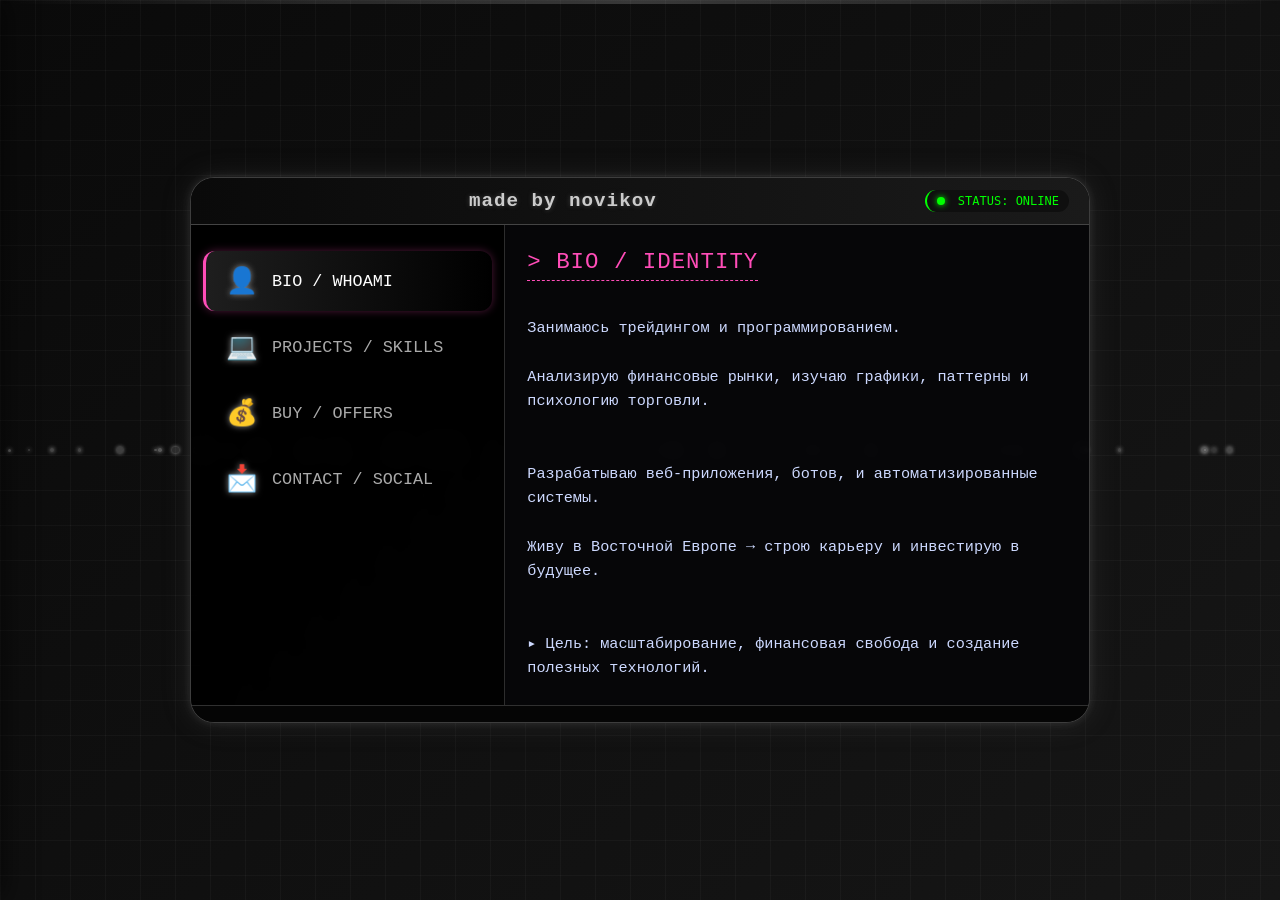
==== index.html @ c9a8271f "Rename website.html to index.html" ====
<!DOCTYPE html>
<html lang="uk">
<head>
    <meta charset="UTF-8">
    <meta name="viewport" content="width=device-width, initial-scale=1.0, user-scalable=no, viewport-fit=cover">
    <title>NOVIKOV  | BIO</title>
    <style>
        * {
            margin: 0;
            padding: 0;
            box-sizing: border-box;
            font-family: 'Courier New', 'Fira Code', 'Segoe UI', monospace;
        }

        body {
            min-height: 100vh;
            background: linear-gradient(135deg, #0a0a0a, #1a1a1a, #2a2a2a, #0d0d0d);
            background-size: 400% 400%;
            animation: gradientShift 15s ease infinite;
            display: flex;
            justify-content: center;
            align-items: center;
            padding: 20px;
            position: relative;
            overflow-x: hidden;
        }

        @keyframes gradientShift {
            0% { background-position: 0% 50%; }
            50% { background-position: 100% 50%; }
            100% { background-position: 0% 50%; }
        }

        /* Фонові сітки та ефекти */
        .grid-overlay {
            position: fixed;
            top: 0;
            left: 0;
            width: 100%;
            height: 100%;
            background-image: 
                linear-gradient(rgba(255, 255, 255, 0.03) 1px, transparent 1px),
                linear-gradient(90deg, rgba(255, 255, 255, 0.03) 1px, transparent 1px);
            background-size: 35px 35px;
            pointer-events: none;
            z-index: 0;
        }

        .scan-line {
            position: fixed;
            top: 0;
            left: 0;
            width: 100%;
            height: 4px;
            background: linear-gradient(90deg, transparent, #888888, #cccccc, #888888, transparent);
            opacity: 0.3;
            animation: scanMove 6s linear infinite;
            z-index: 2;
            pointer-events: none;
        }

        @keyframes scanMove {
            0% { top: 0; opacity: 0.2; }
            50% { top: 100%; opacity: 0.5; }
            100% { top: 0; opacity: 0.2; }
        }

        /* Основний термінальний контейнер */
        .terminal {
            position: relative;
            z-index: 10;
            width: 900px;
            max-width: 95%;
            background: rgba(0, 0, 0, 0.85);
            backdrop-filter: blur(8px);
            border-radius: 24px;
            border: 1px solid rgba(150, 150, 150, 0.4);
            box-shadow: 0 0 30px rgba(100, 100, 100, 0.2), 0 0 10px rgba(150, 150, 150, 0.2);
            overflow: hidden;
            transition: all 0.3s;
        }

        /* Голова терміналу */
        .terminal-header {
            background: linear-gradient(90deg, #0a0a0a, #1a1a1a);
            padding: 12px 20px;
            border-bottom: 1px solid #444444;
            display: flex;
            justify-content: space-between;
            align-items: center;
            flex-wrap: wrap;
            gap: 10px;
        }

        /* Бургер-кнопка (тільки на мобільних) */
        .burger-btn {
            display: none;
            flex-direction: column;
            justify-content: center;
            align-items: center;
            gap: 5px;
            width: 40px;
            height: 40px;
            background: rgba(0, 0, 0, 0.7);
            border: 1px solid #888;
            border-radius: 8px;
            cursor: pointer;
            z-index: 200;
            transition: 0.2s;
        }
        .burger-btn span {
            width: 22px;
            height: 2px;
            background: #ccc;
            border-radius: 2px;
            transition: 0.2s;
        }
        .burger-btn.active span:nth-child(1) {
            transform: rotate(45deg) translate(5px, 5px);
        }
        .burger-btn.active span:nth-child(2) {
            opacity: 0;
        }
        .burger-btn.active span:nth-child(3) {
            transform: rotate(-45deg) translate(5px, -5px);
        }

        .system-title {
            font-size: 1.2rem;
            font-weight: bold;
            color: #cccccc;
            text-shadow: 0 0 5px #88888866;
            letter-spacing: 1px;
            flex: 1;
            text-align: center;
        }

        .system-status {
            font-size: 0.75rem;
            color: #0f0;
            background: #0f0f0f;
            padding: 4px 10px;
            border-radius: 30px;
            border-left: 2px solid #0f0;
            font-family: monospace;
        }

        .status-led {
            display: inline-block;
            width: 8px;
            height: 8px;
            background: #0f0;
            border-radius: 50%;
            margin-right: 6px;
            box-shadow: 0 0 6px #0f0;
            animation: blink 1.2s infinite;
        }

        @keyframes blink {
            0%, 100% { opacity: 1; }
            50% { opacity: 0.3; }
        }

        /* Основний контент (двоколонкова сітка) */
        .terminal-body {
            display: flex;
            flex-wrap: wrap;
            min-height: 480px;
            position: relative;
        }

        /* Ліва панель (меню) для десктопу */
        .menu-panel {
            width: 35%;
            background: rgba(0, 0, 0, 0.6);
            border-right: 1px solid rgba(150, 150, 150, 0.3);
            padding: 20px 0;
            transition: transform 0.3s ease;
        }

        /* Мобільне меню (бургер) - виїжджає зліва */
        .mobile-menu {
            position: fixed;
            top: 0;
            left: -280px;
            width: 280px;
            height: 100vh;
            background: rgba(10, 10, 15, 0.98);
            backdrop-filter: blur(20px);
            z-index: 150;
            transition: left 0.3s cubic-bezier(0.2, 0.9, 0.4, 1.1);
            padding: 80px 20px 20px;
            border-right: 1px solid #ff4db8;
            box-shadow: 5px 0 25px rgba(0,0,0,0.5);
        }
        .mobile-menu.open {
            left: 0;
        }
        .mobile-menu .mobile-menu-item {
            display: flex;
            align-items: center;
            gap: 15px;
            padding: 14px 20px;
            margin: 8px 0;
            border-radius: 14px;
            color: #bbccff;
            font-size: 1.1rem;
            cursor: pointer;
            transition: 0.2s;
            border-left: 3px solid transparent;
        }
        .mobile-menu .mobile-menu-item:hover {
            background: rgba(255, 77, 184, 0.2);
        }
        .mobile-menu .mobile-menu-item.active {
            background: linear-gradient(90deg, rgba(255, 77, 184, 0.3), transparent);
            border-left-color: #ff4db8;
            color: white;
        }
        .overlay {
            position: fixed;
            top: 0;
            left: 0;
            width: 100%;
            height: 100%;
            background: rgba(0,0,0,0.7);
            backdrop-filter: blur(4px);
            z-index: 140;
            opacity: 0;
            visibility: hidden;
            transition: 0.3s;
        }
        .overlay.active {
            opacity: 1;
            visibility: visible;
        }

        .menu-item {
            display: flex;
            align-items: center;
            gap: 14px;
            padding: 14px 20px;
            margin: 6px 12px;
            cursor: pointer;
            border-radius: 12px;
            transition: all 0.2s ease;
            color: #aaaaaa;
            font-weight: 500;
            font-size: 1.05rem;
            border-left: 3px solid transparent;
        }

        .menu-item:hover {
            background: rgba(150, 150, 150, 0.15);
            transform: translateX(4px);
            color: #dddddd;
        }

        .menu-item.active {
            background: linear-gradient(90deg, rgba(150, 150, 150, 0.2), transparent);
            border-left-color: #ff4db8;
            color: #fff;
            box-shadow: 0 0 8px rgba(255, 77, 184, 0.3);
        }

        .menu-icon {
            font-size: 1.6rem;
            filter: drop-shadow(0 0 3px #888888);
        }

        /* Права панель (контент) */
        .content-panel {
            width: 65%;
            padding: 24px 22px;
            background: rgba(10, 10, 15, 0.5);
            color: #cdd9ff;
        }

        .content-title {
            font-size: 1.4rem;
            color: #ff4db8;
            margin-bottom: 20px;
            letter-spacing: 1px;
            border-bottom: 1px dashed #ff4db8;
            display: inline-block;
            padding-bottom: 5px;
            text-transform: uppercase;
        }

        .content-text {
            font-size: 0.95rem;
            line-height: 1.6;
            margin-top: 15px;
            white-space: pre-wrap;
            font-family: 'Courier New', monospace;
        }

        .detail-box {
            margin-top: 25px;
            padding: 15px;
            background: rgba(0, 0, 0, 0.6);
            border-radius: 14px;
            border: 1px solid rgba(150, 150, 150, 0.2);
            font-size: 0.85rem;
            word-break: break-all;
        }

        /* кнопка стилю */
        .cyber-btn {
            display: inline-block;
            background: linear-gradient(135deg, #ff4db8, #cc0080);
            padding: 10px 22px;
            border-radius: 30px;
            color: white;
            text-decoration: none;
            font-weight: bold;
            margin-top: 12px;
            transition: 0.2s;
            border: none;
            cursor: pointer;
            font-family: monospace;
            font-size: 0.9rem;
            box-shadow: 0 0 12px #ff4db8;
        }

        .cyber-btn:hover {
            transform: scale(1.02);
            box-shadow: 0 0 22px #ff4db8;
        }

        /* Футер статусу */
        .terminal-footer {
            background: #050505;
            padding: 8px 20px;
            border-top: 1px solid rgba(150, 150, 150, 0.3);
            font-size: 0.75rem;
            color: #0fa;
            display: flex;
            justify-content: space-between;
            flex-wrap: wrap;
        }

        /* адаптивність — бургер режим */
        @media (max-width: 680px) {
            .burger-btn {
                display: flex;
            }
            .menu-panel {
                display: none; /* ховаємо звичайне меню на мобільних */
            }
            .content-panel {
                width: 100%;
            }
            .terminal-header {
                position: relative;
            }
            .system-title {
                font-size: 1rem;
            }
        }

        /* частинки (додатковий ефект) */
        .particle {
            position: absolute;
            background: rgba(150, 150, 150, 0.4);
            border-radius: 50%;
            pointer-events: none;
            animation: floatParticle 8s linear infinite;
            z-index: 1;
        }

        @keyframes floatParticle {
            0% {
                transform: translateY(100vh) translateX(0) rotate(0deg);
                opacity: 0;
            }
            20% { opacity: 0.5; }
            80% { opacity: 0.5; }
            100% {
                transform: translateY(-100vh) translateX(80px) rotate(360deg);
                opacity: 0;
            }
        }
    </style>
</head>
<body>
<div class="grid-overlay"></div>
<div class="scan-line"></div>

<div class="terminal">
    <div class="terminal-header">
        <div class="burger-btn" id="burgerBtn">
            <span></span>
            <span></span>
            <span></span>
        </div>
        <div class="system-title">
          made by novikov
        </div>
        <div class="system-status">
            <span class="status-led"></span> STATUS: ONLINE
        </div>
    </div>

    <div class="terminal-body">
        <!-- Десктопна ліва панель -->
        <div class="menu-panel" id="desktopMenu">
            <div class="menu-item active" data-section="bio">
                <span class="menu-icon">👤</span>
                <span>BIO / WHOAMI</span>
            </div>
            <div class="menu-item" data-section="projects">
                <span class="menu-icon">💻</span>
                <span>PROJECTS / SKILLS</span>
            </div>
            <div class="menu-item" data-section="buy">
                <span class="menu-icon">💰</span>
                <span>BUY / OFFERS</span>
            </div>
            <div class="menu-item" data-section="contact">
                <span class="menu-icon">📩</span>
                <span>CONTACT / SOCIAL</span>
            </div>
        </div>

        <!-- Права панель з контентом -->
        <div class="content-panel" id="dynamicContent">
            <div class="content-title" id="contentTitle">> WHOAMI.EXE</div>
            <div class="content-text" id="contentText">
                Занимаюсь трейдингом и программированием.<br>
                Анализирую финансовые рынки, создаю торговые стратегии.<br>
                Разрабатываю веб-проекты и автоматизирую процессы.<br>
                Живу в Восточной Европе → цель: финансовая независимость.<br>
                🔥 Технологии: JS, Python, React, Node.js, Web3.
            </div>
            <div class="detail-box" id="detailBox" style="display: none;"></div>
        </div>
    </div>

    <div class="terminal-footer">
        <span></span>
        <span></span>
        <span></span>
    </div>
</div>

<!-- Мобільне меню (бургер) -->
<div class="mobile-menu" id="mobileMenu">
    <div class="mobile-menu-item active" data-section="bio">
        <span class="menu-icon">👤</span>
        <span>BIO / WHOAMI</span>
    </div>
    <div class="mobile-menu-item" data-section="projects">
        <span class="menu-icon">💻</span>
        <span>PROJECTS / SKILLS</span>
    </div>
    <div class="mobile-menu-item" data-section="buy">
        <span class="menu-icon">💰</span>
        <span>BUY / OFFERS</span>
    </div>
    <div class="mobile-menu-item" data-section="contact">
        <span class="menu-icon">📩</span>
        <span>CONTACT / SOCIAL</span>
    </div>
</div>
<div class="overlay" id="overlay"></div>

<script>
    // Дані для розділів (термінальний стиль)
    const sectionsData = {
        bio: {
            title: "> BIO / IDENTITY",
            content: `Занимаюсь трейдингом и программированием.<br>
Анализирую финансовые рынки, изучаю графики, паттерны и психологию торговли.<br><br>
Разрабатываю веб-приложения, ботов, и автоматизированные системы.<br>
Живу в Восточной Европе → строю карьеру и инвестирую в будущее.<br><br>
▸ Цель: масштабирование, финансовая свобода и создание полезных технологий.`,
            detail: null
        },
        projects: {
            title: "> PROJECTS / SKILLS",
            content: `💻 Мои проекты и скиллы:<br><br>
▪️ Веб-платформа для аналитики крипторынка (в разработке)<br>
▪️ Торговый бот для фьючерсов (Python + CCXT)<br>
▪️ Telegram-бот для сигналов и управления портфелем<br>
▪️ Адаптивные веб-сайты / лендинги / дашборды<br><br>
▪️ продам готового бота под dump/pump strategy <br> 
📚 Технологический стек:<br>
JavaScript (ES6+), React, Node.js, Express, MongoDB, Python, Pandas, Web3, Git, Docker.<br>
В планах: Solidity, AI-модели для трейдинга.`,
            detail: null
        },
        buy: {
            title: "> BUY / OFFERS",
            content: `💰 Что я скупаю / принимаю в работу:<br><br>
➤ Аккаунты криптобирж (MEXC) с -PNL <br>

➤ Сотрудничество по партнерским программам / арбитраж трафика (crypto).<br>
➤ Разработка ботов на заказ.<br><br>
💎 Условия обсуждаемы, оплата криптой`,
            detail: null
        },
        contact: {
            title: "> CONTACT / SOCIAL",
            content: `📩 Связаться со мной можно через Telegram:<br><br>
➤ Telegram: <strong style="color:#ff4db8;">@qmrkm</strong><br><br>

🕒 Ответ в течение 12 часов.`,
            detail: `<div style="text-align:center; margin-top:10px;">
                        <a href="https://t.me/qmrkm" target="_blank" class="cyber-btn" style="background:#ff4db8; box-shadow:0 0 12px #ff4db8;">
                            📨 НАПИСАТЬ В TELEGRAM
                        </a>
                        <div style="margin-top: 15px; font-size:0.75rem; opacity:0.8;">
                             Доступен 24/7
                        </div>
                    </div>`
        }
    };

    // DOM елементи
    const desktopMenuItems = document.querySelectorAll('#desktopMenu .menu-item');
    const mobileMenuItems = document.querySelectorAll('#mobileMenu .mobile-menu-item');
    const contentTitle = document.getElementById('contentTitle');
    const contentText = document.getElementById('contentText');
    const detailBox = document.getElementById('detailBox');
    const burgerBtn = document.getElementById('burgerBtn');
    const mobileMenu = document.getElementById('mobileMenu');
    const overlay = document.getElementById('overlay');

    // Функція зміни активного розділу (універсальна)
    function setActiveSection(sectionId, fromMobile = false) {
        // Оновлення активного класу в десктопному меню
        desktopMenuItems.forEach(item => {
            item.classList.remove('active');
            if (item.getAttribute('data-section') === sectionId) {
                item.classList.add('active');
            }
        });
        // Оновлення активного класу в мобільному меню
        mobileMenuItems.forEach(item => {
            item.classList.remove('active');
            if (item.getAttribute('data-section') === sectionId) {
                item.classList.add('active');
            }
        });

        const data = sectionsData[sectionId];
        if (data) {
            const container = document.querySelector('.content-panel');
            container.style.opacity = '0.7';
            setTimeout(() => {
                contentTitle.innerHTML = data.title;
                contentText.innerHTML = data.content;
                
                if (sectionId === 'contact' && data.detail) {
                    detailBox.style.display = 'block';
                    detailBox.innerHTML = data.detail;
                } else {
                    detailBox.style.display = 'none';
                    detailBox.innerHTML = '';
                }
                container.style.opacity = '1';
            }, 80);
            setTimeout(() => {
                container.style.opacity = '1';
            }, 120);
        }

        // Якщо виклик з мобільного меню — закриваємо бургер
        if (fromMobile) {
            closeBurgerMenu();
        }
    }

    // Відкриття/закриття бургер-меню
    function toggleBurgerMenu() {
        const isOpen = mobileMenu.classList.contains('open');
        if (isOpen) {
            closeBurgerMenu();
        } else {
            openBurgerMenu();
        }
    }

    function openBurgerMenu() {
        mobileMenu.classList.add('open');
        overlay.classList.add('active');
        burgerBtn.classList.add('active');
        document.body.style.overflow = 'hidden';
    }

    function closeBurgerMenu() {
        mobileMenu.classList.remove('open');
        overlay.classList.remove('active');
        burgerBtn.classList.remove('active');
        document.body.style.overflow = '';
    }

    // Обробники для десктопного меню
    desktopMenuItems.forEach(item => {
        item.addEventListener('click', (e) => {
            const section = item.getAttribute('data-section');
            if (section) setActiveSection(section, false);
            createTerminalSpark(e);
        });
    });

    // Обробники для мобільного меню (бургер)
    mobileMenuItems.forEach(item => {
        item.addEventListener('click', (e) => {
            const section = item.getAttribute('data-section');
            if (section) setActiveSection(section, true);
            createTerminalSpark(e);
        });
    });

    // Бургер кнопка
    burgerBtn.addEventListener('click', (e) => {
        e.stopPropagation();
        toggleBurgerMenu();
    });

    // Оверлей закриває меню
    overlay.addEventListener('click', () => {
        closeBurgerMenu();
    });

    // Закриваємо меню при ресайзі (якщо вікно стає ширшим)
    window.addEventListener('resize', () => {
        if (window.innerWidth > 680 && mobileMenu.classList.contains('open')) {
            closeBurgerMenu();
        }
    });

    // Ефект спалаху при кліку
    function createTerminalSpark(event) {
        const spark = document.createElement('div');
        spark.style.position = 'fixed';
        spark.style.width = '14px';
        spark.style.height = '14px';
        spark.style.background = 'radial-gradient(circle, #aaaaaa, #ff4db8)';
        spark.style.borderRadius = '50%';
        spark.style.left = (event.clientX - 7) + 'px';
        spark.style.top = (event.clientY - 7) + 'px';
        spark.style.pointerEvents = 'none';
        spark.style.zIndex = '9999';
        spark.style.filter = 'blur(2px)';
        spark.style.opacity = '0.9';
        document.body.appendChild(spark);
        
        let opacity = 1;
        const interval = setInterval(() => {
            opacity -= 0.12;
            spark.style.opacity = opacity;
            spark.style.transform = `scale(${1 + (1 - opacity) * 1.5})`;
            if (opacity <= 0) {
                clearInterval(interval);
                spark.remove();
            }
        }, 30);
        
        const terminalDiv = document.querySelector('.terminal');
        if (terminalDiv) {
            terminalDiv.style.transform = 'translateY(-2px)';
            setTimeout(() => {
                terminalDiv.style.transform = '';
            }, 90);
        }
    }

    // Створення фонових частинок
    function createDigitalParticles() {
        const particleCount = 45;
        for (let i = 0; i < particleCount; i++) {
            let particle = document.createElement('div');
            particle.classList.add('particle');
            const size = 2 + Math.random() * 5;
            particle.style.width = size + 'px';
            particle.style.height = size + 'px';
            particle.style.left = Math.random() * 100 + 'vw';
            particle.style.animationDuration = 5 + Math.random() * 15 + 's';
            particle.style.animationDelay = Math.random() * 10 + 's';
            particle.style.backgroundColor = `rgba(150, 150, 150, ${0.2 + Math.random() * 0.4})`;
            particle.style.boxShadow = `0 0 4px #aaaaaa`;
            document.body.appendChild(particle);
        }
    }

    // Стартові ефекти
    function terminalTypewriter() {
        contentText.style.opacity = '0';
        setTimeout(() => {
            contentText.style.opacity = '1';
        }, 100);
    }

    // Обробка кліку на контенті – додаткова анімація
    const contentPanelDiv = document.querySelector('.content-panel');
    if (contentPanelDiv) {
        contentPanelDiv.addEventListener('click', (e) => {
            if (e.target.closest('.cyber-btn')) return;
            const glitchSpan = document.createElement('span');
            glitchSpan.innerText = '>';
            glitchSpan.style.position = 'absolute';
            glitchSpan.style.color = '#aaaaaa';
            glitchSpan.style.fontSize = '1.2rem';
            glitchSpan.style.left = e.clientX + 'px';
            glitchSpan.style.top = e.clientY + 'px';
            glitchSpan.style.pointerEvents = 'none';
            glitchSpan.style.opacity = '0.7';
            glitchSpan.style.zIndex = '999';
            document.body.appendChild(glitchSpan);
            setTimeout(() => glitchSpan.remove(), 400);
        });
    }

    // Ініціалізація
    setActiveSection('bio', false);

    // Імітація курсора в футері
    setInterval(() => {
        const footerSpan = document.querySelector('.terminal-footer span:first-child');
        if (footerSpan && footerSpan.innerText.includes('ACTIVE')) {
            const cursor = footerSpan.innerText.endsWith('_') ? ' ' : '_';
            footerSpan.innerText = `📟 [SESSION: ACTIVE${cursor}]`;
        }
    }, 700);

    window.addEventListener('DOMContentLoaded', () => {
        createDigitalParticles();
        terminalTypewriter();
        const scan = document.querySelector('.scan-line');
        if (scan) {
            setInterval(() => {
                scan.style.opacity = Math.random() * 0.4 + 0.2;
            }, 800);
        }
    });

    window.addEventListener('resize', () => {});
</script>
</body>
</html>
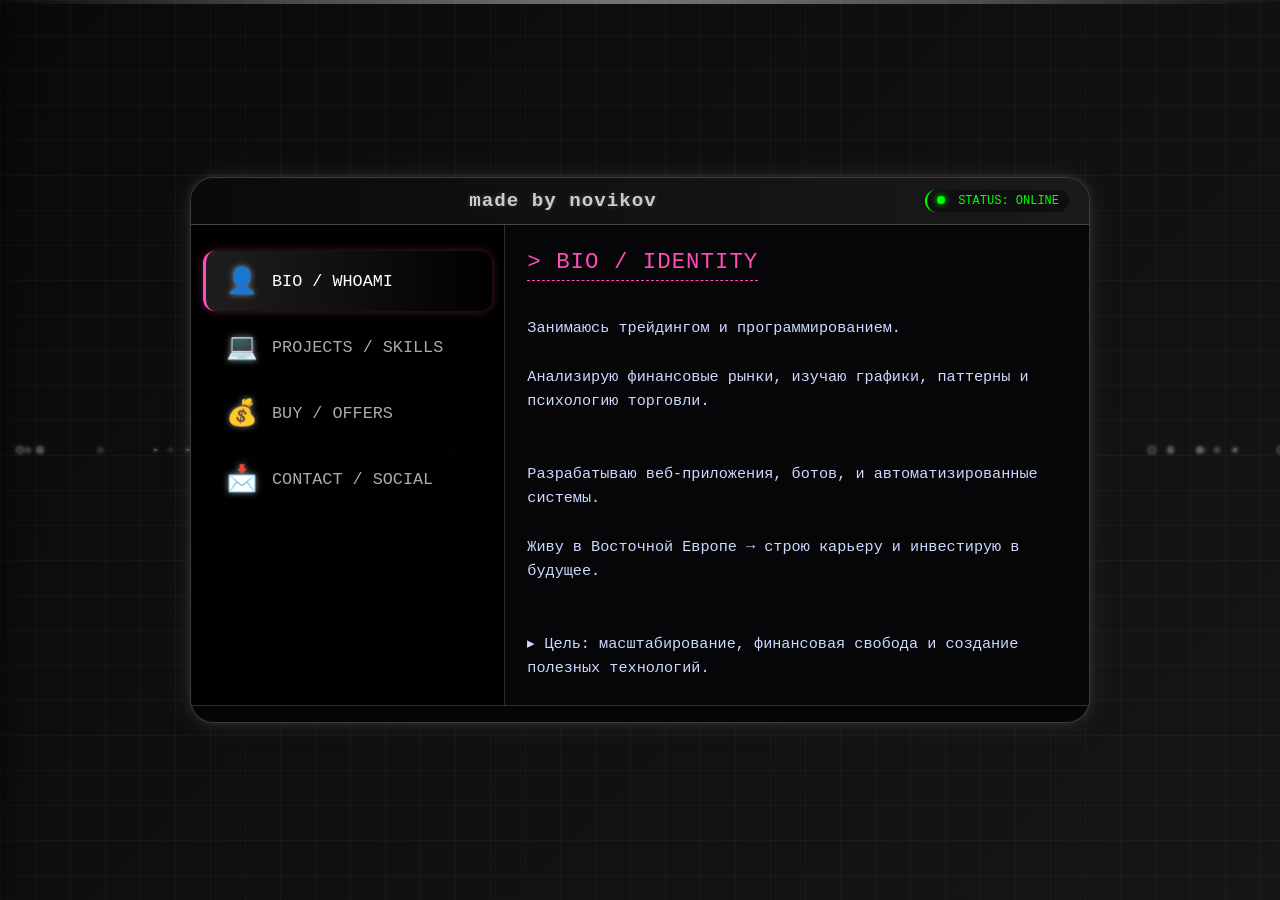
==== commit 34114bd3: "Add files via upload" ====
--- a/index.html
+++ b/index.html
@@ -3,385 +3,8 @@
 <head>
     <meta charset="UTF-8">
     <meta name="viewport" content="width=device-width, initial-scale=1.0, user-scalable=no, viewport-fit=cover">
-    <title>NOVIKOV  | BIO</title>
-    <style>
-        * {
-            margin: 0;
-            padding: 0;
-            box-sizing: border-box;
-            font-family: 'Courier New', 'Fira Code', 'Segoe UI', monospace;
-        }
-
-        body {
-            min-height: 100vh;
-            background: linear-gradient(135deg, #0a0a0a, #1a1a1a, #2a2a2a, #0d0d0d);
-            background-size: 400% 400%;
-            animation: gradientShift 15s ease infinite;
-            display: flex;
-            justify-content: center;
-            align-items: center;
-            padding: 20px;
-            position: relative;
-            overflow-x: hidden;
-        }
-
-        @keyframes gradientShift {
-            0% { background-position: 0% 50%; }
-            50% { background-position: 100% 50%; }
-            100% { background-position: 0% 50%; }
-        }
-
-        /* Фонові сітки та ефекти */
-        .grid-overlay {
-            position: fixed;
-            top: 0;
-            left: 0;
-            width: 100%;
-            height: 100%;
-            background-image: 
-                linear-gradient(rgba(255, 255, 255, 0.03) 1px, transparent 1px),
-                linear-gradient(90deg, rgba(255, 255, 255, 0.03) 1px, transparent 1px);
-            background-size: 35px 35px;
-            pointer-events: none;
-            z-index: 0;
-        }
-
-        .scan-line {
-            position: fixed;
-            top: 0;
-            left: 0;
-            width: 100%;
-            height: 4px;
-            background: linear-gradient(90deg, transparent, #888888, #cccccc, #888888, transparent);
-            opacity: 0.3;
-            animation: scanMove 6s linear infinite;
-            z-index: 2;
-            pointer-events: none;
-        }
-
-        @keyframes scanMove {
-            0% { top: 0; opacity: 0.2; }
-            50% { top: 100%; opacity: 0.5; }
-            100% { top: 0; opacity: 0.2; }
-        }
-
-        /* Основний термінальний контейнер */
-        .terminal {
-            position: relative;
-            z-index: 10;
-            width: 900px;
-            max-width: 95%;
-            background: rgba(0, 0, 0, 0.85);
-            backdrop-filter: blur(8px);
-            border-radius: 24px;
-            border: 1px solid rgba(150, 150, 150, 0.4);
-            box-shadow: 0 0 30px rgba(100, 100, 100, 0.2), 0 0 10px rgba(150, 150, 150, 0.2);
-            overflow: hidden;
-            transition: all 0.3s;
-        }
-
-        /* Голова терміналу */
-        .terminal-header {
-            background: linear-gradient(90deg, #0a0a0a, #1a1a1a);
-            padding: 12px 20px;
-            border-bottom: 1px solid #444444;
-            display: flex;
-            justify-content: space-between;
-            align-items: center;
-            flex-wrap: wrap;
-            gap: 10px;
-        }
-
-        /* Бургер-кнопка (тільки на мобільних) */
-        .burger-btn {
-            display: none;
-            flex-direction: column;
-            justify-content: center;
-            align-items: center;
-            gap: 5px;
-            width: 40px;
-            height: 40px;
-            background: rgba(0, 0, 0, 0.7);
-            border: 1px solid #888;
-            border-radius: 8px;
-            cursor: pointer;
-            z-index: 200;
-            transition: 0.2s;
-        }
-        .burger-btn span {
-            width: 22px;
-            height: 2px;
-            background: #ccc;
-            border-radius: 2px;
-            transition: 0.2s;
-        }
-        .burger-btn.active span:nth-child(1) {
-            transform: rotate(45deg) translate(5px, 5px);
-        }
-        .burger-btn.active span:nth-child(2) {
-            opacity: 0;
-        }
-        .burger-btn.active span:nth-child(3) {
-            transform: rotate(-45deg) translate(5px, -5px);
-        }
-
-        .system-title {
-            font-size: 1.2rem;
-            font-weight: bold;
-            color: #cccccc;
-            text-shadow: 0 0 5px #88888866;
-            letter-spacing: 1px;
-            flex: 1;
-            text-align: center;
-        }
-
-        .system-status {
-            font-size: 0.75rem;
-            color: #0f0;
-            background: #0f0f0f;
-            padding: 4px 10px;
-            border-radius: 30px;
-            border-left: 2px solid #0f0;
-            font-family: monospace;
-        }
-
-        .status-led {
-            display: inline-block;
-            width: 8px;
-            height: 8px;
-            background: #0f0;
-            border-radius: 50%;
-            margin-right: 6px;
-            box-shadow: 0 0 6px #0f0;
-            animation: blink 1.2s infinite;
-        }
-
-        @keyframes blink {
-            0%, 100% { opacity: 1; }
-            50% { opacity: 0.3; }
-        }
-
-        /* Основний контент (двоколонкова сітка) */
-        .terminal-body {
-            display: flex;
-            flex-wrap: wrap;
-            min-height: 480px;
-            position: relative;
-        }
-
-        /* Ліва панель (меню) для десктопу */
-        .menu-panel {
-            width: 35%;
-            background: rgba(0, 0, 0, 0.6);
-            border-right: 1px solid rgba(150, 150, 150, 0.3);
-            padding: 20px 0;
-            transition: transform 0.3s ease;
-        }
-
-        /* Мобільне меню (бургер) - виїжджає зліва */
-        .mobile-menu {
-            position: fixed;
-            top: 0;
-            left: -280px;
-            width: 280px;
-            height: 100vh;
-            background: rgba(10, 10, 15, 0.98);
-            backdrop-filter: blur(20px);
-            z-index: 150;
-            transition: left 0.3s cubic-bezier(0.2, 0.9, 0.4, 1.1);
-            padding: 80px 20px 20px;
-            border-right: 1px solid #ff4db8;
-            box-shadow: 5px 0 25px rgba(0,0,0,0.5);
-        }
-        .mobile-menu.open {
-            left: 0;
-        }
-        .mobile-menu .mobile-menu-item {
-            display: flex;
-            align-items: center;
-            gap: 15px;
-            padding: 14px 20px;
-            margin: 8px 0;
-            border-radius: 14px;
-            color: #bbccff;
-            font-size: 1.1rem;
-            cursor: pointer;
-            transition: 0.2s;
-            border-left: 3px solid transparent;
-        }
-        .mobile-menu .mobile-menu-item:hover {
-            background: rgba(255, 77, 184, 0.2);
-        }
-        .mobile-menu .mobile-menu-item.active {
-            background: linear-gradient(90deg, rgba(255, 77, 184, 0.3), transparent);
-            border-left-color: #ff4db8;
-            color: white;
-        }
-        .overlay {
-            position: fixed;
-            top: 0;
-            left: 0;
-            width: 100%;
-            height: 100%;
-            background: rgba(0,0,0,0.7);
-            backdrop-filter: blur(4px);
-            z-index: 140;
-            opacity: 0;
-            visibility: hidden;
-            transition: 0.3s;
-        }
-        .overlay.active {
-            opacity: 1;
-            visibility: visible;
-        }
-
-        .menu-item {
-            display: flex;
-            align-items: center;
-            gap: 14px;
-            padding: 14px 20px;
-            margin: 6px 12px;
-            cursor: pointer;
-            border-radius: 12px;
-            transition: all 0.2s ease;
-            color: #aaaaaa;
-            font-weight: 500;
-            font-size: 1.05rem;
-            border-left: 3px solid transparent;
-        }
-
-        .menu-item:hover {
-            background: rgba(150, 150, 150, 0.15);
-            transform: translateX(4px);
-            color: #dddddd;
-        }
-
-        .menu-item.active {
-            background: linear-gradient(90deg, rgba(150, 150, 150, 0.2), transparent);
-            border-left-color: #ff4db8;
-            color: #fff;
-            box-shadow: 0 0 8px rgba(255, 77, 184, 0.3);
-        }
-
-        .menu-icon {
-            font-size: 1.6rem;
-            filter: drop-shadow(0 0 3px #888888);
-        }
-
-        /* Права панель (контент) */
-        .content-panel {
-            width: 65%;
-            padding: 24px 22px;
-            background: rgba(10, 10, 15, 0.5);
-            color: #cdd9ff;
-        }
-
-        .content-title {
-            font-size: 1.4rem;
-            color: #ff4db8;
-            margin-bottom: 20px;
-            letter-spacing: 1px;
-            border-bottom: 1px dashed #ff4db8;
-            display: inline-block;
-            padding-bottom: 5px;
-            text-transform: uppercase;
-        }
-
-        .content-text {
-            font-size: 0.95rem;
-            line-height: 1.6;
-            margin-top: 15px;
-            white-space: pre-wrap;
-            font-family: 'Courier New', monospace;
-        }
-
-        .detail-box {
-            margin-top: 25px;
-            padding: 15px;
-            background: rgba(0, 0, 0, 0.6);
-            border-radius: 14px;
-            border: 1px solid rgba(150, 150, 150, 0.2);
-            font-size: 0.85rem;
-            word-break: break-all;
-        }
-
-        /* кнопка стилю */
-        .cyber-btn {
-            display: inline-block;
-            background: linear-gradient(135deg, #ff4db8, #cc0080);
-            padding: 10px 22px;
-            border-radius: 30px;
-            color: white;
-            text-decoration: none;
-            font-weight: bold;
-            margin-top: 12px;
-            transition: 0.2s;
-            border: none;
-            cursor: pointer;
-            font-family: monospace;
-            font-size: 0.9rem;
-            box-shadow: 0 0 12px #ff4db8;
-        }
-
-        .cyber-btn:hover {
-            transform: scale(1.02);
-            box-shadow: 0 0 22px #ff4db8;
-        }
-
-        /* Футер статусу */
-        .terminal-footer {
-            background: #050505;
-            padding: 8px 20px;
-            border-top: 1px solid rgba(150, 150, 150, 0.3);
-            font-size: 0.75rem;
-            color: #0fa;
-            display: flex;
-            justify-content: space-between;
-            flex-wrap: wrap;
-        }
-
-        /* адаптивність — бургер режим */
-        @media (max-width: 680px) {
-            .burger-btn {
-                display: flex;
-            }
-            .menu-panel {
-                display: none; /* ховаємо звичайне меню на мобільних */
-            }
-            .content-panel {
-                width: 100%;
-            }
-            .terminal-header {
-                position: relative;
-            }
-            .system-title {
-                font-size: 1rem;
-            }
-        }
-
-        /* частинки (додатковий ефект) */
-        .particle {
-            position: absolute;
-            background: rgba(150, 150, 150, 0.4);
-            border-radius: 50%;
-            pointer-events: none;
-            animation: floatParticle 8s linear infinite;
-            z-index: 1;
-        }
-
-        @keyframes floatParticle {
-            0% {
-                transform: translateY(100vh) translateX(0) rotate(0deg);
-                opacity: 0;
-            }
-            20% { opacity: 0.5; }
-            80% { opacity: 0.5; }
-            100% {
-                transform: translateY(-100vh) translateX(80px) rotate(360deg);
-                opacity: 0;
-            }
-        }
-    </style>
+    <title>NOVIKOV | BIO</title>
+    <link rel="stylesheet" href="style.css">
 </head>
 <body>
 <div class="grid-overlay"></div>
@@ -465,279 +88,6 @@
 </div>
 <div class="overlay" id="overlay"></div>
 
-<script>
-    // Дані для розділів (термінальний стиль)
-    const sectionsData = {
-        bio: {
-            title: "> BIO / IDENTITY",
-            content: `Занимаюсь трейдингом и программированием.<br>
-Анализирую финансовые рынки, изучаю графики, паттерны и психологию торговли.<br><br>
-Разрабатываю веб-приложения, ботов, и автоматизированные системы.<br>
-Живу в Восточной Европе → строю карьеру и инвестирую в будущее.<br><br>
-▸ Цель: масштабирование, финансовая свобода и создание полезных технологий.`,
-            detail: null
-        },
-        projects: {
-            title: "> PROJECTS / SKILLS",
-            content: `💻 Мои проекты и скиллы:<br><br>
-▪️ Веб-платформа для аналитики крипторынка (в разработке)<br>
-▪️ Торговый бот для фьючерсов (Python + CCXT)<br>
-▪️ Telegram-бот для сигналов и управления портфелем<br>
-▪️ Адаптивные веб-сайты / лендинги / дашборды<br><br>
-▪️ продам готового бота под dump/pump strategy <br> 
-📚 Технологический стек:<br>
-JavaScript (ES6+), React, Node.js, Express, MongoDB, Python, Pandas, Web3, Git, Docker.<br>
-В планах: Solidity, AI-модели для трейдинга.`,
-            detail: null
-        },
-        buy: {
-            title: "> BUY / OFFERS",
-            content: `💰 Что я скупаю / принимаю в работу:<br><br>
-➤ Аккаунты криптобирж (MEXC) с -PNL <br>
-
-➤ Сотрудничество по партнерским программам / арбитраж трафика (crypto).<br>
-➤ Разработка ботов на заказ.<br><br>
-💎 Условия обсуждаемы, оплата криптой`,
-            detail: null
-        },
-        contact: {
-            title: "> CONTACT / SOCIAL",
-            content: `📩 Связаться со мной можно через Telegram:<br><br>
-➤ Telegram: <strong style="color:#ff4db8;">@qmrkm</strong><br><br>
-
-🕒 Ответ в течение 12 часов.`,
-            detail: `<div style="text-align:center; margin-top:10px;">
-                        <a href="https://t.me/qmrkm" target="_blank" class="cyber-btn" style="background:#ff4db8; box-shadow:0 0 12px #ff4db8;">
-                            📨 НАПИСАТЬ В TELEGRAM
-                        </a>
-                        <div style="margin-top: 15px; font-size:0.75rem; opacity:0.8;">
-                             Доступен 24/7
-                        </div>
-                    </div>`
-        }
-    };
-
-    // DOM елементи
-    const desktopMenuItems = document.querySelectorAll('#desktopMenu .menu-item');
-    const mobileMenuItems = document.querySelectorAll('#mobileMenu .mobile-menu-item');
-    const contentTitle = document.getElementById('contentTitle');
-    const contentText = document.getElementById('contentText');
-    const detailBox = document.getElementById('detailBox');
-    const burgerBtn = document.getElementById('burgerBtn');
-    const mobileMenu = document.getElementById('mobileMenu');
-    const overlay = document.getElementById('overlay');
-
-    // Функція зміни активного розділу (універсальна)
-    function setActiveSection(sectionId, fromMobile = false) {
-        // Оновлення активного класу в десктопному меню
-        desktopMenuItems.forEach(item => {
-            item.classList.remove('active');
-            if (item.getAttribute('data-section') === sectionId) {
-                item.classList.add('active');
-            }
-        });
-        // Оновлення активного класу в мобільному меню
-        mobileMenuItems.forEach(item => {
-            item.classList.remove('active');
-            if (item.getAttribute('data-section') === sectionId) {
-                item.classList.add('active');
-            }
-        });
-
-        const data = sectionsData[sectionId];
-        if (data) {
-            const container = document.querySelector('.content-panel');
-            container.style.opacity = '0.7';
-            setTimeout(() => {
-                contentTitle.innerHTML = data.title;
-                contentText.innerHTML = data.content;
-                
-                if (sectionId === 'contact' && data.detail) {
-                    detailBox.style.display = 'block';
-                    detailBox.innerHTML = data.detail;
-                } else {
-                    detailBox.style.display = 'none';
-                    detailBox.innerHTML = '';
-                }
-                container.style.opacity = '1';
-            }, 80);
-            setTimeout(() => {
-                container.style.opacity = '1';
-            }, 120);
-        }
-
-        // Якщо виклик з мобільного меню — закриваємо бургер
-        if (fromMobile) {
-            closeBurgerMenu();
-        }
-    }
-
-    // Відкриття/закриття бургер-меню
-    function toggleBurgerMenu() {
-        const isOpen = mobileMenu.classList.contains('open');
-        if (isOpen) {
-            closeBurgerMenu();
-        } else {
-            openBurgerMenu();
-        }
-    }
-
-    function openBurgerMenu() {
-        mobileMenu.classList.add('open');
-        overlay.classList.add('active');
-        burgerBtn.classList.add('active');
-        document.body.style.overflow = 'hidden';
-    }
-
-    function closeBurgerMenu() {
-        mobileMenu.classList.remove('open');
-        overlay.classList.remove('active');
-        burgerBtn.classList.remove('active');
-        document.body.style.overflow = '';
-    }
-
-    // Обробники для десктопного меню
-    desktopMenuItems.forEach(item => {
-        item.addEventListener('click', (e) => {
-            const section = item.getAttribute('data-section');
-            if (section) setActiveSection(section, false);
-            createTerminalSpark(e);
-        });
-    });
-
-    // Обробники для мобільного меню (бургер)
-    mobileMenuItems.forEach(item => {
-        item.addEventListener('click', (e) => {
-            const section = item.getAttribute('data-section');
-            if (section) setActiveSection(section, true);
-            createTerminalSpark(e);
-        });
-    });
-
-    // Бургер кнопка
-    burgerBtn.addEventListener('click', (e) => {
-        e.stopPropagation();
-        toggleBurgerMenu();
-    });
-
-    // Оверлей закриває меню
-    overlay.addEventListener('click', () => {
-        closeBurgerMenu();
-    });
-
-    // Закриваємо меню при ресайзі (якщо вікно стає ширшим)
-    window.addEventListener('resize', () => {
-        if (window.innerWidth > 680 && mobileMenu.classList.contains('open')) {
-            closeBurgerMenu();
-        }
-    });
-
-    // Ефект спалаху при кліку
-    function createTerminalSpark(event) {
-        const spark = document.createElement('div');
-        spark.style.position = 'fixed';
-        spark.style.width = '14px';
-        spark.style.height = '14px';
-        spark.style.background = 'radial-gradient(circle, #aaaaaa, #ff4db8)';
-        spark.style.borderRadius = '50%';
-        spark.style.left = (event.clientX - 7) + 'px';
-        spark.style.top = (event.clientY - 7) + 'px';
-        spark.style.pointerEvents = 'none';
-        spark.style.zIndex = '9999';
-        spark.style.filter = 'blur(2px)';
-        spark.style.opacity = '0.9';
-        document.body.appendChild(spark);
-        
-        let opacity = 1;
-        const interval = setInterval(() => {
-            opacity -= 0.12;
-            spark.style.opacity = opacity;
-            spark.style.transform = `scale(${1 + (1 - opacity) * 1.5})`;
-            if (opacity <= 0) {
-                clearInterval(interval);
-                spark.remove();
-            }
-        }, 30);
-        
-        const terminalDiv = document.querySelector('.terminal');
-        if (terminalDiv) {
-            terminalDiv.style.transform = 'translateY(-2px)';
-            setTimeout(() => {
-                terminalDiv.style.transform = '';
-            }, 90);
-        }
-    }
-
-    // Створення фонових частинок
-    function createDigitalParticles() {
-        const particleCount = 45;
-        for (let i = 0; i < particleCount; i++) {
-            let particle = document.createElement('div');
-            particle.classList.add('particle');
-            const size = 2 + Math.random() * 5;
-            particle.style.width = size + 'px';
-            particle.style.height = size + 'px';
-            particle.style.left = Math.random() * 100 + 'vw';
-            particle.style.animationDuration = 5 + Math.random() * 15 + 's';
-            particle.style.animationDelay = Math.random() * 10 + 's';
-            particle.style.backgroundColor = `rgba(150, 150, 150, ${0.2 + Math.random() * 0.4})`;
-            particle.style.boxShadow = `0 0 4px #aaaaaa`;
-            document.body.appendChild(particle);
-        }
-    }
-
-    // Стартові ефекти
-    function terminalTypewriter() {
-        contentText.style.opacity = '0';
-        setTimeout(() => {
-            contentText.style.opacity = '1';
-        }, 100);
-    }
-
-    // Обробка кліку на контенті – додаткова анімація
-    const contentPanelDiv = document.querySelector('.content-panel');
-    if (contentPanelDiv) {
-        contentPanelDiv.addEventListener('click', (e) => {
-            if (e.target.closest('.cyber-btn')) return;
-            const glitchSpan = document.createElement('span');
-            glitchSpan.innerText = '>';
-            glitchSpan.style.position = 'absolute';
-            glitchSpan.style.color = '#aaaaaa';
-            glitchSpan.style.fontSize = '1.2rem';
-            glitchSpan.style.left = e.clientX + 'px';
-            glitchSpan.style.top = e.clientY + 'px';
-            glitchSpan.style.pointerEvents = 'none';
-            glitchSpan.style.opacity = '0.7';
-            glitchSpan.style.zIndex = '999';
-            document.body.appendChild(glitchSpan);
-            setTimeout(() => glitchSpan.remove(), 400);
-        });
-    }
-
-    // Ініціалізація
-    setActiveSection('bio', false);
-
-    // Імітація курсора в футері
-    setInterval(() => {
-        const footerSpan = document.querySelector('.terminal-footer span:first-child');
-        if (footerSpan && footerSpan.innerText.includes('ACTIVE')) {
-            const cursor = footerSpan.innerText.endsWith('_') ? ' ' : '_';
-            footerSpan.innerText = `📟 [SESSION: ACTIVE${cursor}]`;
-        }
-    }, 700);
-
-    window.addEventListener('DOMContentLoaded', () => {
-        createDigitalParticles();
-        terminalTypewriter();
-        const scan = document.querySelector('.scan-line');
-        if (scan) {
-            setInterval(() => {
-                scan.style.opacity = Math.random() * 0.4 + 0.2;
-            }, 800);
-        }
-    });
-
-    window.addEventListener('resize', () => {});
-</script>
+<script src="script.js"></script>
 </body>
-</html>
+</html>
--- a/style.css
+++ b/style.css
@@ -0,0 +1,376 @@
+* {
+    margin: 0;
+    padding: 0;
+    box-sizing: border-box;
+    font-family: 'Courier New', 'Fira Code', 'Segoe UI', monospace;
+}
+
+body {
+    min-height: 100vh;
+    background: linear-gradient(135deg, #0a0a0a, #1a1a1a, #2a2a2a, #0d0d0d);
+    background-size: 400% 400%;
+    animation: gradientShift 15s ease infinite;
+    display: flex;
+    justify-content: center;
+    align-items: center;
+    padding: 20px;
+    position: relative;
+    overflow-x: hidden;
+}
+
+@keyframes gradientShift {
+    0% { background-position: 0% 50%; }
+    50% { background-position: 100% 50%; }
+    100% { background-position: 0% 50%; }
+}
+
+/* Фонові сітки та ефекти */
+.grid-overlay {
+    position: fixed;
+    top: 0;
+    left: 0;
+    width: 100%;
+    height: 100%;
+    background-image: 
+        linear-gradient(rgba(255, 255, 255, 0.03) 1px, transparent 1px),
+        linear-gradient(90deg, rgba(255, 255, 255, 0.03) 1px, transparent 1px);
+    background-size: 35px 35px;
+    pointer-events: none;
+    z-index: 0;
+}
+
+.scan-line {
+    position: fixed;
+    top: 0;
+    left: 0;
+    width: 100%;
+    height: 4px;
+    background: linear-gradient(90deg, transparent, #888888, #cccccc, #888888, transparent);
+    opacity: 0.3;
+    animation: scanMove 6s linear infinite;
+    z-index: 2;
+    pointer-events: none;
+}
+
+@keyframes scanMove {
+    0% { top: 0; opacity: 0.2; }
+    50% { top: 100%; opacity: 0.5; }
+    100% { top: 0; opacity: 0.2; }
+}
+
+/* Основний термінальний контейнер */
+.terminal {
+    position: relative;
+    z-index: 10;
+    width: 900px;
+    max-width: 95%;
+    background: rgba(0, 0, 0, 0.85);
+    backdrop-filter: blur(8px);
+    border-radius: 24px;
+    border: 1px solid rgba(150, 150, 150, 0.4);
+    box-shadow: 0 0 30px rgba(100, 100, 100, 0.2), 0 0 10px rgba(150, 150, 150, 0.2);
+    overflow: hidden;
+    transition: all 0.3s;
+}
+
+/* Голова терміналу */
+.terminal-header {
+    background: linear-gradient(90deg, #0a0a0a, #1a1a1a);
+    padding: 12px 20px;
+    border-bottom: 1px solid #444444;
+    display: flex;
+    justify-content: space-between;
+    align-items: center;
+    flex-wrap: wrap;
+    gap: 10px;
+}
+
+/* Бургер-кнопка (тільки на мобільних) */
+.burger-btn {
+    display: none;
+    flex-direction: column;
+    justify-content: center;
+    align-items: center;
+    gap: 5px;
+    width: 40px;
+    height: 40px;
+    background: rgba(0, 0, 0, 0.7);
+    border: 1px solid #888;
+    border-radius: 8px;
+    cursor: pointer;
+    z-index: 200;
+    transition: 0.2s;
+}
+.burger-btn span {
+    width: 22px;
+    height: 2px;
+    background: #ccc;
+    border-radius: 2px;
+    transition: 0.2s;
+}
+.burger-btn.active span:nth-child(1) {
+    transform: rotate(45deg) translate(5px, 5px);
+}
+.burger-btn.active span:nth-child(2) {
+    opacity: 0;
+}
+.burger-btn.active span:nth-child(3) {
+    transform: rotate(-45deg) translate(5px, -5px);
+}
+
+.system-title {
+    font-size: 1.2rem;
+    font-weight: bold;
+    color: #cccccc;
+    text-shadow: 0 0 5px #88888866;
+    letter-spacing: 1px;
+    flex: 1;
+    text-align: center;
+}
+
+.system-status {
+    font-size: 0.75rem;
+    color: #0f0;
+    background: #0f0f0f;
+    padding: 4px 10px;
+    border-radius: 30px;
+    border-left: 2px solid #0f0;
+    font-family: monospace;
+}
+
+.status-led {
+    display: inline-block;
+    width: 8px;
+    height: 8px;
+    background: #0f0;
+    border-radius: 50%;
+    margin-right: 6px;
+    box-shadow: 0 0 6px #0f0;
+    animation: blink 1.2s infinite;
+}
+
+@keyframes blink {
+    0%, 100% { opacity: 1; }
+    50% { opacity: 0.3; }
+}
+
+/* Основний контент (двоколонкова сітка) */
+.terminal-body {
+    display: flex;
+    flex-wrap: wrap;
+    min-height: 480px;
+    position: relative;
+}
+
+/* Ліва панель (меню) для десктопу */
+.menu-panel {
+    width: 35%;
+    background: rgba(0, 0, 0, 0.6);
+    border-right: 1px solid rgba(150, 150, 150, 0.3);
+    padding: 20px 0;
+    transition: transform 0.3s ease;
+}
+
+/* Мобільне меню (бургер) - виїжджає зліва */
+.mobile-menu {
+    position: fixed;
+    top: 0;
+    left: -280px;
+    width: 280px;
+    height: 100vh;
+    background: rgba(10, 10, 15, 0.98);
+    backdrop-filter: blur(20px);
+    z-index: 150;
+    transition: left 0.3s cubic-bezier(0.2, 0.9, 0.4, 1.1);
+    padding: 80px 20px 20px;
+    border-right: 1px solid #ff4db8;
+    box-shadow: 5px 0 25px rgba(0,0,0,0.5);
+}
+.mobile-menu.open {
+    left: 0;
+}
+.mobile-menu .mobile-menu-item {
+    display: flex;
+    align-items: center;
+    gap: 15px;
+    padding: 14px 20px;
+    margin: 8px 0;
+    border-radius: 14px;
+    color: #bbccff;
+    font-size: 1.1rem;
+    cursor: pointer;
+    transition: 0.2s;
+    border-left: 3px solid transparent;
+}
+.mobile-menu .mobile-menu-item:hover {
+    background: rgba(255, 77, 184, 0.2);
+}
+.mobile-menu .mobile-menu-item.active {
+    background: linear-gradient(90deg, rgba(255, 77, 184, 0.3), transparent);
+    border-left-color: #ff4db8;
+    color: white;
+}
+.overlay {
+    position: fixed;
+    top: 0;
+    left: 0;
+    width: 100%;
+    height: 100%;
+    background: rgba(0,0,0,0.7);
+    backdrop-filter: blur(4px);
+    z-index: 140;
+    opacity: 0;
+    visibility: hidden;
+    transition: 0.3s;
+}
+.overlay.active {
+    opacity: 1;
+    visibility: visible;
+}
+
+.menu-item {
+    display: flex;
+    align-items: center;
+    gap: 14px;
+    padding: 14px 20px;
+    margin: 6px 12px;
+    cursor: pointer;
+    border-radius: 12px;
+    transition: all 0.2s ease;
+    color: #aaaaaa;
+    font-weight: 500;
+    font-size: 1.05rem;
+    border-left: 3px solid transparent;
+}
+
+.menu-item:hover {
+    background: rgba(150, 150, 150, 0.15);
+    transform: translateX(4px);
+    color: #dddddd;
+}
+
+.menu-item.active {
+    background: linear-gradient(90deg, rgba(150, 150, 150, 0.2), transparent);
+    border-left-color: #ff4db8;
+    color: #fff;
+    box-shadow: 0 0 8px rgba(255, 77, 184, 0.3);
+}
+
+.menu-icon {
+    font-size: 1.6rem;
+    filter: drop-shadow(0 0 3px #888888);
+}
+
+/* Права панель (контент) */
+.content-panel {
+    width: 65%;
+    padding: 24px 22px;
+    background: rgba(10, 10, 15, 0.5);
+    color: #cdd9ff;
+}
+
+.content-title {
+    font-size: 1.4rem;
+    color: #ff4db8;
+    margin-bottom: 20px;
+    letter-spacing: 1px;
+    border-bottom: 1px dashed #ff4db8;
+    display: inline-block;
+    padding-bottom: 5px;
+    text-transform: uppercase;
+}
+
+.content-text {
+    font-size: 0.95rem;
+    line-height: 1.6;
+    margin-top: 15px;
+    white-space: pre-wrap;
+    font-family: 'Courier New', monospace;
+}
+
+.detail-box {
+    margin-top: 25px;
+    padding: 15px;
+    background: rgba(0, 0, 0, 0.6);
+    border-radius: 14px;
+    border: 1px solid rgba(150, 150, 150, 0.2);
+    font-size: 0.85rem;
+    word-break: break-all;
+}
+
+/* кнопка стилю */
+.cyber-btn {
+    display: inline-block;
+    background: linear-gradient(135deg, #ff4db8, #cc0080);
+    padding: 10px 22px;
+    border-radius: 30px;
+    color: white;
+    text-decoration: none;
+    font-weight: bold;
+    margin-top: 12px;
+    transition: 0.2s;
+    border: none;
+    cursor: pointer;
+    font-family: monospace;
+    font-size: 0.9rem;
+    box-shadow: 0 0 12px #ff4db8;
+}
+
+.cyber-btn:hover {
+    transform: scale(1.02);
+    box-shadow: 0 0 22px #ff4db8;
+}
+
+/* Футер статусу */
+.terminal-footer {
+    background: #050505;
+    padding: 8px 20px;
+    border-top: 1px solid rgba(150, 150, 150, 0.3);
+    font-size: 0.75rem;
+    color: #0fa;
+    display: flex;
+    justify-content: space-between;
+    flex-wrap: wrap;
+}
+
+/* адаптивність — бургер режим */
+@media (max-width: 680px) {
+    .burger-btn {
+        display: flex;
+    }
+    .menu-panel {
+        display: none; /* ховаємо звичайне меню на мобільних */
+    }
+    .content-panel {
+        width: 100%;
+    }
+    .terminal-header {
+        position: relative;
+    }
+    .system-title {
+        font-size: 1rem;
+    }
+}
+
+/* частинки (додатковий ефект) */
+.particle {
+    position: absolute;
+    background: rgba(150, 150, 150, 0.4);
+    border-radius: 50%;
+    pointer-events: none;
+    animation: floatParticle 8s linear infinite;
+    z-index: 1;
+}
+
+@keyframes floatParticle {
+    0% {
+        transform: translateY(100vh) translateX(0) rotate(0deg);
+        opacity: 0;
+    }
+    20% { opacity: 0.5; }
+    80% { opacity: 0.5; }
+    100% {
+        transform: translateY(-100vh) translateX(80px) rotate(360deg);
+        opacity: 0;
+    }
+}
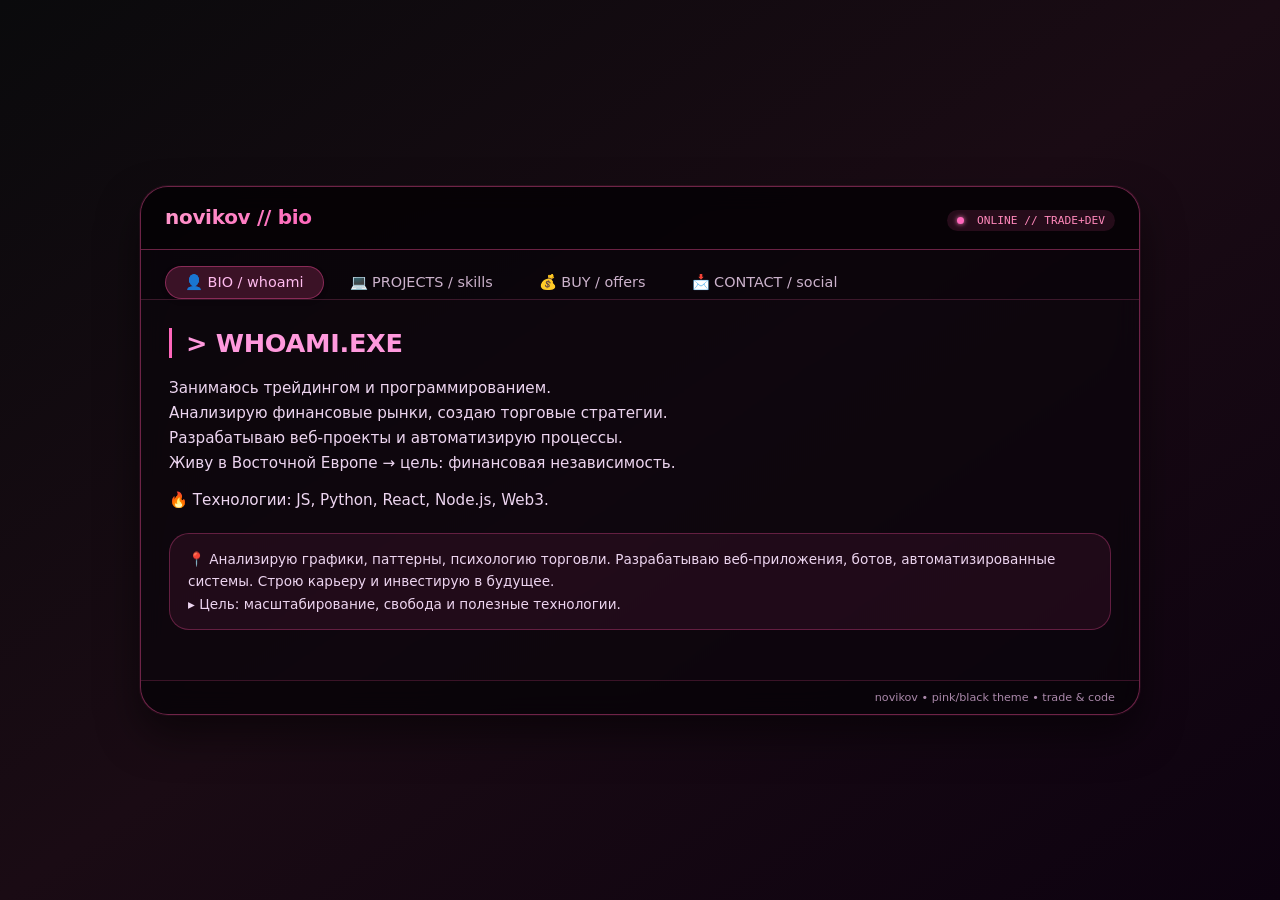
==== commit eb4b0df6: "Add files via upload" ====
--- a/index.html
+++ b/index.html
@@ -2,91 +2,94 @@
 <html lang="uk">
 <head>
     <meta charset="UTF-8">
-    <meta name="viewport" content="width=device-width, initial-scale=1.0, user-scalable=no, viewport-fit=cover">
+    <meta name="viewport" content="width=device-width, initial-scale=1.0, user-scalable=yes">
     <title>NOVIKOV | BIO</title>
     <link rel="stylesheet" href="style.css">
 </head>
 <body>
-<div class="grid-overlay"></div>
-<div class="scan-line"></div>
-
-<div class="terminal">
-    <div class="terminal-header">
-        <div class="burger-btn" id="burgerBtn">
-            <span></span>
-            <span></span>
-            <span></span>
-        </div>
-        <div class="system-title">
-          made by novikov
-        </div>
-        <div class="system-status">
-            <span class="status-led"></span> STATUS: ONLINE
-        </div>
+<div class="card">
+    <div class="header">
+        <div class="logo">novikov // bio</div>
+        <div class="status"><span></span> ONLINE // TRADE+DEV</div>
     </div>
 
-    <div class="terminal-body">
-        <!-- Десктопна ліва панель -->
-        <div class="menu-panel" id="desktopMenu">
-            <div class="menu-item active" data-section="bio">
-                <span class="menu-icon">👤</span>
-                <span>BIO / WHOAMI</span>
-            </div>
-            <div class="menu-item" data-section="projects">
-                <span class="menu-icon">💻</span>
-                <span>PROJECTS / SKILLS</span>
-            </div>
-            <div class="menu-item" data-section="buy">
-                <span class="menu-icon">💰</span>
-                <span>BUY / OFFERS</span>
-            </div>
-            <div class="menu-item" data-section="contact">
-                <span class="menu-icon">📩</span>
-                <span>CONTACT / SOCIAL</span>
+    <!-- ВКЛАДКИ (просто таби) -->
+    <div class="tabs">
+        <button class="tab-btn active" data-tab="bio">👤 BIO / whoami</button>
+        <button class="tab-btn" data-tab="projects">💻 PROJECTS / skills</button>
+        <button class="tab-btn" data-tab="buy">💰 BUY / offers</button>
+        <button class="tab-btn" data-tab="contact">📩 CONTACT / social</button>
+    </div>
+
+    <div class="content-area">
+        <!-- Вкладка BIO -->
+        <div class="tab-pane active-pane" id="tab-bio">
+            <div class="pane-title">> WHOAMI.EXE</div>
+            <div class="pane-text">
+                <p>Занимаюсь трейдингом и программированием.<br>
+                Анализирую финансовые рынки, создаю торговые стратегии.<br>
+                Разрабатываю веб-проекты и автоматизирую процессы.<br>
+                Живу в Восточной Европе → цель: финансовая независимость.</p>
+                <p>🔥 Технологии: JS, Python, React, Node.js, Web3.</p>
+                <div class="tech-stack">
+                    📍 Анализирую графики, паттерны, психологию торговли. Разрабатываю веб-приложения,
+                    ботов, автоматизированные системы. Строю карьеру и инвестирую в будущее.<br>
+                    ▸ Цель: масштабирование, свобода и полезные технологии.
+                </div>
             </div>
         </div>
 
-        <!-- Права панель з контентом -->
-        <div class="content-panel" id="dynamicContent">
-            <div class="content-title" id="contentTitle">> WHOAMI.EXE</div>
-            <div class="content-text" id="contentText">
-                Занимаюсь трейдингом и программированием.<br>
-                Анализирую финансовые рынки, создаю торговые стратегии.<br>
-                Разрабатываю веб-проекты и автоматизирую процессы.<br>
-                Живу в Восточной Европе → цель: финансовая независимость.<br>
-                🔥 Технологии: JS, Python, React, Node.js, Web3.
+        <!-- Вкладка PROJECTS / SKILLS -->
+        <div class="tab-pane" id="tab-projects">
+            <div class="pane-title">> PROJECTS / SKILLS</div>
+            <div class="pane-text">
+                <p><strong>💻 Мои проекты и скиллы:</strong></p>
+                <ul class="skills-list">
+                    <li>Веб-платформа для аналитики крипторынка (в разработке)</li>
+                    <li>Торговый бот для фьючерсов (Python + CCXT)</li>
+                    <li>Telegram-бот для сигналов и управления портфелем</li>
+                    <li>Адаптивные веб-сайты / лендинги / дашборды</li>
+                    <li>Продам готового бота под dump/pump strategy</li>
+                </ul>
+                <div class="tech-stack">
+                    📚 Технологический стек:<br>
+                    JavaScript (ES6+), React, Node.js, Express, MongoDB, Python, Pandas, Web3, Git, Docker.<br>
+                    В планах: Solidity, AI-модели для трейдинга.
+                </div>
             </div>
-            <div class="detail-box" id="detailBox" style="display: none;"></div>
+        </div>
+
+        <!-- Вкладка BUY / OFFERS -->
+        <div class="tab-pane" id="tab-buy">
+            <div class="pane-title">> BUY / OFFERS</div>
+            <div class="pane-text">
+                <p><strong>💰 Что я скупаю / принимаю в работу:</strong></p>
+                <ul class="offers-list">
+                    <li>Аккаунты криптобирж (MEXC) с -PNL</li>
+                    <li>Сотрудничество по партнерским программам / арбитраж трафика (crypto)</li>
+                    <li>Разработка ботов на заказ</li>
+                </ul>
+                <p>💎 Условия обсуждаемы, оплата криптой (USDT/BTC).</p>
+                <hr>
+                <p>⚡ Принимаются офферы. Пишите в Telegram → <strong style="color:#ff99dd;">@qmrkm</strong></p>
+            </div>
+        </div>
+
+        <!-- Вкладка CONTACT / SOCIAL -->
+        <div class="tab-pane" id="tab-contact">
+            <div class="pane-title">> CONTACT / SOCIAL</div>
+            <div class="pane-text">
+                <p>📩 Связаться со мной можно через Telegram:</p>
+                <p style="font-size:1.2rem; margin: 12px 0;">➤ <strong style="color:#ff88cc;">@qmrkm</strong></p>
+                <p>🕒 Ответ в течение 12 часов. Доступен 24/7.</p>
+                <a href="https://t.me/qmrkm" target="_blank" class="contact-btn">📨 НАПИСАТЬ В TELEGRAM</a>
+            </div>
         </div>
     </div>
-
-    <div class="terminal-footer">
-        <span></span>
-        <span></span>
-        <span></span>
+    <div class="footer">
+        novikov • pink/black theme • trade & code
     </div>
 </div>
-
-<!-- Мобільне меню (бургер) -->
-<div class="mobile-menu" id="mobileMenu">
-    <div class="mobile-menu-item active" data-section="bio">
-        <span class="menu-icon">👤</span>
-        <span>BIO / WHOAMI</span>
-    </div>
-    <div class="mobile-menu-item" data-section="projects">
-        <span class="menu-icon">💻</span>
-        <span>PROJECTS / SKILLS</span>
-    </div>
-    <div class="mobile-menu-item" data-section="buy">
-        <span class="menu-icon">💰</span>
-        <span>BUY / OFFERS</span>
-    </div>
-    <div class="mobile-menu-item" data-section="contact">
-        <span class="menu-icon">📩</span>
-        <span>CONTACT / SOCIAL</span>
-    </div>
-</div>
-<div class="overlay" id="overlay"></div>
 
 <script src="script.js"></script>
 </body>
--- a/style.css
+++ b/style.css
@@ -2,375 +2,232 @@
     margin: 0;
     padding: 0;
     box-sizing: border-box;
-    font-family: 'Courier New', 'Fira Code', 'Segoe UI', monospace;
 }
 
 body {
     min-height: 100vh;
-    background: linear-gradient(135deg, #0a0a0a, #1a1a1a, #2a2a2a, #0d0d0d);
-    background-size: 400% 400%;
-    animation: gradientShift 15s ease infinite;
+    background: linear-gradient(145deg, #0a0a0c 0%, #1a0b14 50%, #0d0210 100%);
+    font-family: system-ui, -apple-system, 'Segoe UI', 'Roboto', monospace;
     display: flex;
     justify-content: center;
     align-items: center;
-    padding: 20px;
-    position: relative;
-    overflow-x: hidden;
-}
-
-@keyframes gradientShift {
-    0% { background-position: 0% 50%; }
-    50% { background-position: 100% 50%; }
-    100% { background-position: 0% 50%; }
-}
-
-/* Фонові сітки та ефекти */
-.grid-overlay {
-    position: fixed;
-    top: 0;
-    left: 0;
+    padding: 24px;
+}
+
+/* основний блок — ніби «вікно» */
+.card {
+    max-width: 1000px;
     width: 100%;
-    height: 100%;
-    background-image: 
-        linear-gradient(rgba(255, 255, 255, 0.03) 1px, transparent 1px),
-        linear-gradient(90deg, rgba(255, 255, 255, 0.03) 1px, transparent 1px);
-    background-size: 35px 35px;
-    pointer-events: none;
-    z-index: 0;
-}
-
-.scan-line {
-    position: fixed;
-    top: 0;
-    left: 0;
-    width: 100%;
-    height: 4px;
-    background: linear-gradient(90deg, transparent, #888888, #cccccc, #888888, transparent);
-    opacity: 0.3;
-    animation: scanMove 6s linear infinite;
-    z-index: 2;
-    pointer-events: none;
-}
-
-@keyframes scanMove {
-    0% { top: 0; opacity: 0.2; }
-    50% { top: 100%; opacity: 0.5; }
-    100% { top: 0; opacity: 0.2; }
-}
-
-/* Основний термінальний контейнер */
-.terminal {
-    position: relative;
-    z-index: 10;
-    width: 900px;
-    max-width: 95%;
-    background: rgba(0, 0, 0, 0.85);
-    backdrop-filter: blur(8px);
-    border-radius: 24px;
-    border: 1px solid rgba(150, 150, 150, 0.4);
-    box-shadow: 0 0 30px rgba(100, 100, 100, 0.2), 0 0 10px rgba(150, 150, 150, 0.2);
+    background: rgba(10, 5, 12, 0.65);
+    backdrop-filter: blur(12px);
+    border-radius: 28px;
+    border: 1px solid rgba(255, 80, 160, 0.4);
+    box-shadow: 0 20px 40px rgba(0, 0, 0, 0.5), 0 0 0 1px rgba(255, 80, 160, 0.1);
     overflow: hidden;
-    transition: all 0.3s;
-}
-
-/* Голова терміналу */
-.terminal-header {
-    background: linear-gradient(90deg, #0a0a0a, #1a1a1a);
-    padding: 12px 20px;
-    border-bottom: 1px solid #444444;
+    transition: all 0.2s ease;
+}
+
+/* хедер — мінімальний */
+.header {
+    padding: 18px 24px;
+    background: rgba(0, 0, 0, 0.5);
+    border-bottom: 1px solid rgba(255, 80, 160, 0.4);
     display: flex;
     justify-content: space-between;
-    align-items: center;
+    align-items: baseline;
     flex-wrap: wrap;
-    gap: 10px;
-}
-
-/* Бургер-кнопка (тільки на мобільних) */
-.burger-btn {
-    display: none;
-    flex-direction: column;
-    justify-content: center;
-    align-items: center;
-    gap: 5px;
-    width: 40px;
-    height: 40px;
-    background: rgba(0, 0, 0, 0.7);
-    border: 1px solid #888;
-    border-radius: 8px;
-    cursor: pointer;
-    z-index: 200;
-    transition: 0.2s;
-}
-.burger-btn span {
-    width: 22px;
-    height: 2px;
-    background: #ccc;
-    border-radius: 2px;
-    transition: 0.2s;
-}
-.burger-btn.active span:nth-child(1) {
-    transform: rotate(45deg) translate(5px, 5px);
-}
-.burger-btn.active span:nth-child(2) {
-    opacity: 0;
-}
-.burger-btn.active span:nth-child(3) {
-    transform: rotate(-45deg) translate(5px, -5px);
-}
-
-.system-title {
-    font-size: 1.2rem;
-    font-weight: bold;
-    color: #cccccc;
-    text-shadow: 0 0 5px #88888866;
-    letter-spacing: 1px;
-    flex: 1;
-    text-align: center;
-}
-
-.system-status {
-    font-size: 0.75rem;
-    color: #0f0;
-    background: #0f0f0f;
+    gap: 12px;
+}
+
+.logo {
+    font-weight: 600;
+    font-size: 1.25rem;
+    letter-spacing: -0.3px;
+    background: linear-gradient(135deg, #ff99cc, #ff66bb);
+    background-clip: text;
+    -webkit-background-clip: text;
+    color: transparent;
+}
+
+.status {
+    font-size: 0.7rem;
+    color: #ff88bb;
+    background: rgba(255, 80, 160, 0.12);
     padding: 4px 10px;
-    border-radius: 30px;
-    border-left: 2px solid #0f0;
+    border-radius: 60px;
     font-family: monospace;
 }
 
-.status-led {
+.status span {
     display: inline-block;
-    width: 8px;
-    height: 8px;
-    background: #0f0;
+    width: 7px;
+    height: 7px;
+    background: #ff66bb;
     border-radius: 50%;
     margin-right: 6px;
-    box-shadow: 0 0 6px #0f0;
-    animation: blink 1.2s infinite;
-}
-
-@keyframes blink {
-    0%, 100% { opacity: 1; }
-    50% { opacity: 0.3; }
-}
-
-/* Основний контент (двоколонкова сітка) */
-.terminal-body {
-    display: flex;
+    box-shadow: 0 0 5px #ff80c0;
+    animation: pulse 1.4s infinite;
+}
+
+@keyframes pulse {
+    0%, 100% { opacity: 0.4; }
+    50% { opacity: 1; background: #ff99dd; }
+}
+
+/* СТИЛЬ ВКЛАДОК (TABS) */
+.tabs {
+    display: flex;
+    gap: 6px;
+    padding: 16px 24px 0 24px;
+    background: rgba(0, 0, 0, 0.2);
     flex-wrap: wrap;
-    min-height: 480px;
+    border-bottom: 1px solid rgba(255, 100, 170, 0.2);
+}
+
+.tab-btn {
+    background: transparent;
+    border: none;
+    padding: 8px 20px;
+    font-size: 0.9rem;
+    font-weight: 500;
+    font-family: inherit;
+    color: #ccb3cc;
+    cursor: pointer;
+    border-radius: 40px;
+    transition: 0.2s;
+    display: flex;
+    align-items: center;
+    gap: 8px;
+}
+
+.tab-btn i {
+    font-style: normal;
+    font-size: 1.1rem;
+}
+
+.tab-btn:hover {
+    color: #ffb3df;
+    background: rgba(255, 80, 160, 0.1);
+}
+
+.tab-btn.active {
+    background: rgba(255, 70, 150, 0.2);
+    color: #ffbbee;
+    box-shadow: inset 0 0 0 1px rgba(255, 80, 160, 0.4), 0 2px 5px rgba(0,0,0,0.2);
+}
+
+/* контентна область */
+.content-area {
+    padding: 28px 28px 32px 28px;
+    min-height: 380px;
+}
+
+.tab-pane {
+    display: none;
+    animation: fade 0.2s ease;
+}
+
+.tab-pane.active-pane {
+    display: block;
+}
+
+@keyframes fade {
+    from { opacity: 0; transform: translateY(6px); }
+    to { opacity: 1; transform: translateY(0); }
+}
+
+.pane-title {
+    font-size: 1.6rem;
+    font-weight: 600;
+    margin-bottom: 18px;
+    color: #ff99dd;
+    letter-spacing: -0.3px;
+    border-left: 3px solid #ff66bb;
+    padding-left: 14px;
+}
+
+.pane-text {
+    line-height: 1.65;
+    color: #edd5f0;
+    font-size: 0.95rem;
+}
+
+.pane-text p {
+    margin: 12px 0;
+}
+
+.skills-list, .offers-list {
+    margin: 16px 0 0 20px;
+    list-style: none;
+}
+
+.skills-list li, .offers-list li {
+    margin: 10px 0;
     position: relative;
-}
-
-/* Ліва панель (меню) для десктопу */
-.menu-panel {
-    width: 35%;
-    background: rgba(0, 0, 0, 0.6);
-    border-right: 1px solid rgba(150, 150, 150, 0.3);
-    padding: 20px 0;
-    transition: transform 0.3s ease;
-}
-
-/* Мобільне меню (бургер) - виїжджає зліва */
-.mobile-menu {
-    position: fixed;
-    top: 0;
-    left: -280px;
-    width: 280px;
-    height: 100vh;
-    background: rgba(10, 10, 15, 0.98);
-    backdrop-filter: blur(20px);
-    z-index: 150;
-    transition: left 0.3s cubic-bezier(0.2, 0.9, 0.4, 1.1);
-    padding: 80px 20px 20px;
-    border-right: 1px solid #ff4db8;
-    box-shadow: 5px 0 25px rgba(0,0,0,0.5);
-}
-.mobile-menu.open {
+    padding-left: 20px;
+}
+
+.skills-list li::before, .offers-list li::before {
+    content: "▹";
+    position: absolute;
     left: 0;
-}
-.mobile-menu .mobile-menu-item {
-    display: flex;
-    align-items: center;
-    gap: 15px;
-    padding: 14px 20px;
-    margin: 8px 0;
-    border-radius: 14px;
-    color: #bbccff;
-    font-size: 1.1rem;
-    cursor: pointer;
-    transition: 0.2s;
-    border-left: 3px solid transparent;
-}
-.mobile-menu .mobile-menu-item:hover {
-    background: rgba(255, 77, 184, 0.2);
-}
-.mobile-menu .mobile-menu-item.active {
-    background: linear-gradient(90deg, rgba(255, 77, 184, 0.3), transparent);
-    border-left-color: #ff4db8;
-    color: white;
-}
-.overlay {
-    position: fixed;
-    top: 0;
-    left: 0;
-    width: 100%;
-    height: 100%;
-    background: rgba(0,0,0,0.7);
-    backdrop-filter: blur(4px);
-    z-index: 140;
-    opacity: 0;
-    visibility: hidden;
-    transition: 0.3s;
-}
-.overlay.active {
-    opacity: 1;
-    visibility: visible;
-}
-
-.menu-item {
-    display: flex;
-    align-items: center;
-    gap: 14px;
-    padding: 14px 20px;
-    margin: 6px 12px;
-    cursor: pointer;
-    border-radius: 12px;
-    transition: all 0.2s ease;
-    color: #aaaaaa;
-    font-weight: 500;
-    font-size: 1.05rem;
-    border-left: 3px solid transparent;
-}
-
-.menu-item:hover {
-    background: rgba(150, 150, 150, 0.15);
-    transform: translateX(4px);
-    color: #dddddd;
-}
-
-.menu-item.active {
-    background: linear-gradient(90deg, rgba(150, 150, 150, 0.2), transparent);
-    border-left-color: #ff4db8;
-    color: #fff;
-    box-shadow: 0 0 8px rgba(255, 77, 184, 0.3);
-}
-
-.menu-icon {
-    font-size: 1.6rem;
-    filter: drop-shadow(0 0 3px #888888);
-}
-
-/* Права панель (контент) */
-.content-panel {
-    width: 65%;
-    padding: 24px 22px;
-    background: rgba(10, 10, 15, 0.5);
-    color: #cdd9ff;
-}
-
-.content-title {
-    font-size: 1.4rem;
-    color: #ff4db8;
-    margin-bottom: 20px;
-    letter-spacing: 1px;
-    border-bottom: 1px dashed #ff4db8;
+    color: #ff66bb;
+}
+
+.tech-stack {
+    background: rgba(255, 80, 160, 0.08);
+    padding: 14px 18px;
+    border-radius: 20px;
+    margin: 20px 0 0;
+    border: 1px solid rgba(255, 80, 160, 0.3);
+    font-size: 0.85rem;
+}
+
+.contact-btn {
     display: inline-block;
-    padding-bottom: 5px;
-    text-transform: uppercase;
-}
-
-.content-text {
-    font-size: 0.95rem;
-    line-height: 1.6;
-    margin-top: 15px;
-    white-space: pre-wrap;
-    font-family: 'Courier New', monospace;
-}
-
-.detail-box {
-    margin-top: 25px;
-    padding: 15px;
-    background: rgba(0, 0, 0, 0.6);
-    border-radius: 14px;
-    border: 1px solid rgba(150, 150, 150, 0.2);
-    font-size: 0.85rem;
-    word-break: break-all;
-}
-
-/* кнопка стилю */
-.cyber-btn {
-    display: inline-block;
-    background: linear-gradient(135deg, #ff4db8, #cc0080);
-    padding: 10px 22px;
-    border-radius: 30px;
+    background: linear-gradient(120deg, #ff3399, #cc0077);
+    padding: 10px 24px;
+    border-radius: 40px;
     color: white;
     text-decoration: none;
-    font-weight: bold;
-    margin-top: 12px;
+    font-weight: 500;
+    margin-top: 20px;
     transition: 0.2s;
-    border: none;
-    cursor: pointer;
-    font-family: monospace;
-    font-size: 0.9rem;
-    box-shadow: 0 0 12px #ff4db8;
-}
-
-.cyber-btn:hover {
-    transform: scale(1.02);
-    box-shadow: 0 0 22px #ff4db8;
-}
-
-/* Футер статусу */
-.terminal-footer {
-    background: #050505;
-    padding: 8px 20px;
-    border-top: 1px solid rgba(150, 150, 150, 0.3);
-    font-size: 0.75rem;
-    color: #0fa;
-    display: flex;
-    justify-content: space-between;
-    flex-wrap: wrap;
-}
-
-/* адаптивність — бургер режим */
-@media (max-width: 680px) {
-    .burger-btn {
-        display: flex;
-    }
-    .menu-panel {
-        display: none; /* ховаємо звичайне меню на мобільних */
-    }
-    .content-panel {
-        width: 100%;
-    }
-    .terminal-header {
-        position: relative;
-    }
-    .system-title {
-        font-size: 1rem;
-    }
-}
-
-/* частинки (додатковий ефект) */
-.particle {
-    position: absolute;
-    background: rgba(150, 150, 150, 0.4);
-    border-radius: 50%;
-    pointer-events: none;
-    animation: floatParticle 8s linear infinite;
-    z-index: 1;
-}
-
-@keyframes floatParticle {
-    0% {
-        transform: translateY(100vh) translateX(0) rotate(0deg);
-        opacity: 0;
-    }
-    20% { opacity: 0.5; }
-    80% { opacity: 0.5; }
-    100% {
-        transform: translateY(-100vh) translateX(80px) rotate(360deg);
-        opacity: 0;
+    box-shadow: 0 2px 12px rgba(255, 50, 130, 0.4);
+}
+
+.contact-btn:hover {
+    transform: scale(0.97);
+    background: #ff44aa;
+    box-shadow: 0 0 12px #ff80bf;
+}
+
+hr {
+    border-color: rgba(255, 80, 160, 0.3);
+    margin: 14px 0;
+}
+
+.footer {
+    padding: 10px 24px;
+    font-size: 0.7rem;
+    border-top: 1px solid rgba(255, 80, 160, 0.2);
+    color: #aa88aa;
+    text-align: right;
+    background: rgba(0,0,0,0.3);
+}
+
+@media (max-width: 600px) {
+    .tabs {
+        padding: 12px 16px 0 16px;
+    }
+    .tab-btn {
+        padding: 6px 14px;
+        font-size: 0.8rem;
+    }
+    .content-area {
+        padding: 20px;
+    }
+    .pane-title {
+        font-size: 1.4rem;
     }
 }
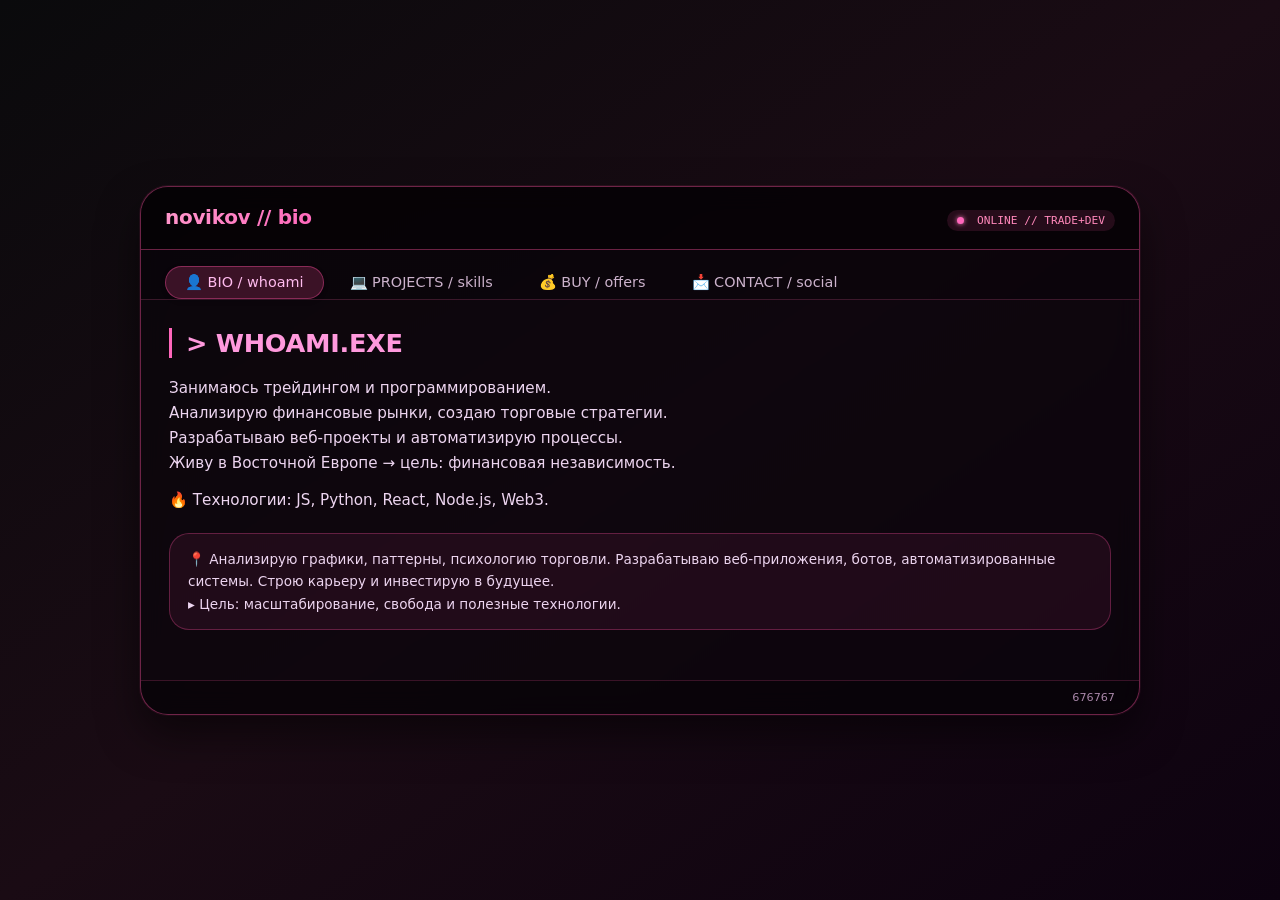
==== commit cfb2a0a3: "Update index.html" ====
--- a/index.html
+++ b/index.html
@@ -87,10 +87,10 @@
         </div>
     </div>
     <div class="footer">
-        novikov • pink/black theme • trade & code
+       676767
     </div>
 </div>
 
 <script src="script.js"></script>
 </body>
-</html>+</html>
